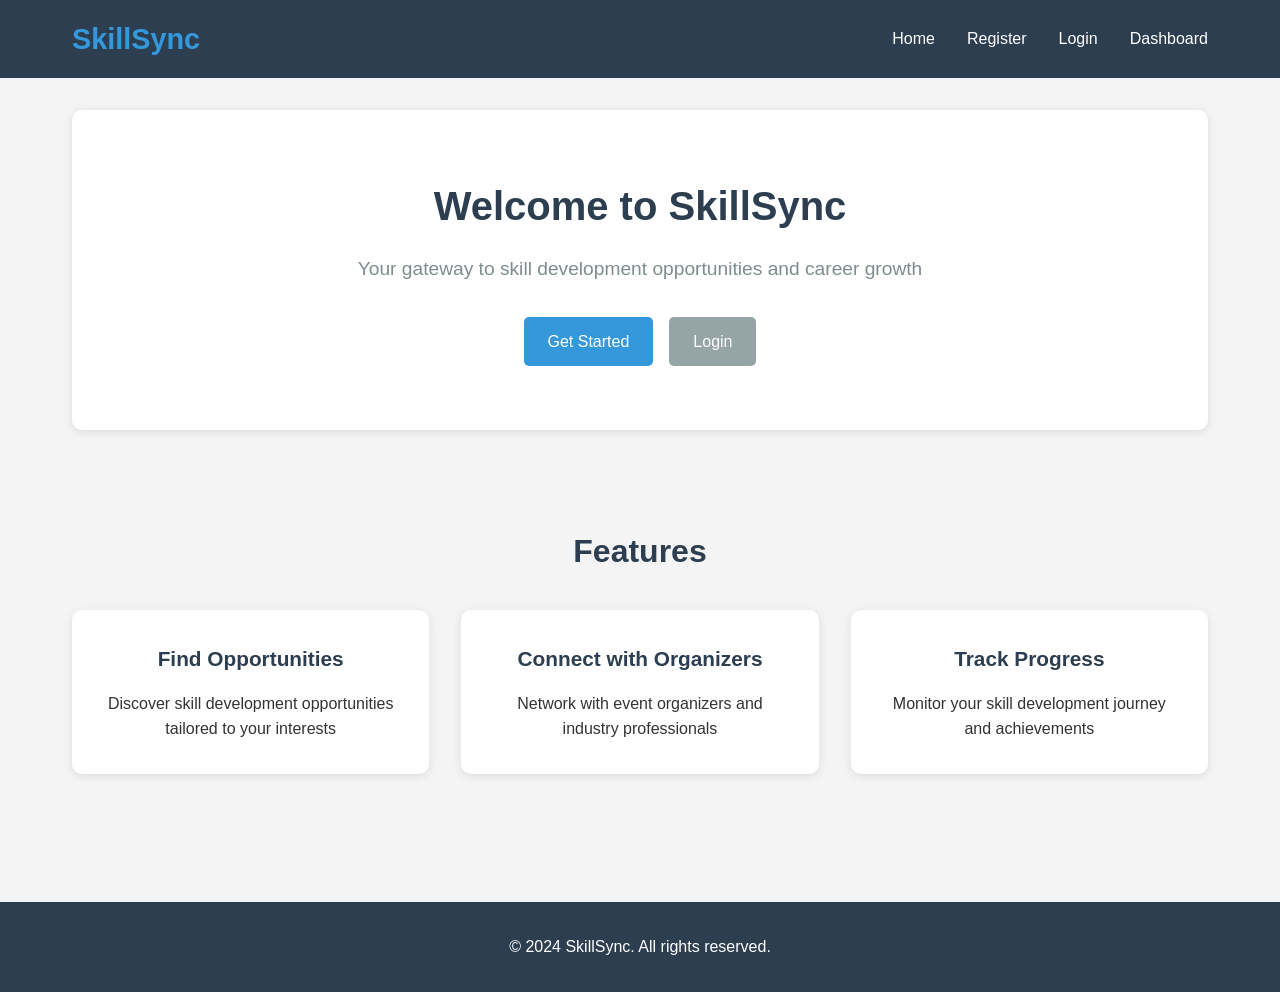
==== webapp/index.html @ 84f4e048 "Initialize SkillSync project with basic models, servlets, and web resources Co-authored-by: rahman24" ====
<!DOCTYPE html>
<html lang="en">
<head>
    <meta charset="UTF-8">
    <meta name="viewport" content="width=device-width, initial-scale=1.0">
    <title>SkillSync - Student Skill & Opportunity Hub</title>
    <link rel="stylesheet" href="css/style.css">
</head>
<body>
    <header>
        <nav>
            <div class="logo">
                <h1>SkillSync</h1>
            </div>
            <ul class="nav-links">
                <li><a href="index.html">Home</a></li>
                <li><a href="student_registration.html">Register</a></li>
                <li><a href="login">Login</a></li>
                <li><a href="organizer_dashboard.html">Dashboard</a></li>
            </ul>
        </nav>
    </header>

    <main>
        <section class="hero">
            <h2>Welcome to SkillSync</h2>
            <p>Your gateway to skill development opportunities and career growth</p>
            <div class="cta-buttons">
                <a href="student_registration.html" class="btn btn-primary">Get Started</a>
                <a href="login" class="btn btn-secondary">Login</a>
            </div>
        </section>

        <section class="features">
            <h3>Features</h3>
            <div class="feature-grid">
                <div class="feature-card">
                    <h4>Find Opportunities</h4>
                    <p>Discover skill development opportunities tailored to your interests</p>
                </div>
                <div class="feature-card">
                    <h4>Connect with Organizers</h4>
                    <p>Network with event organizers and industry professionals</p>
                </div>
                <div class="feature-card">
                    <h4>Track Progress</h4>
                    <p>Monitor your skill development journey and achievements</p>
                </div>
            </div>
        </section>
    </main>

    <footer>
        <p>&copy; 2024 SkillSync. All rights reserved.</p>
    </footer>
</body>
</html>
---- webapp/css/style.css ----
/* SkillSync Application Styles */

/* Global Styles */
* {
    margin: 0;
    padding: 0;
    box-sizing: border-box;
}

body {
    font-family: 'Arial', sans-serif;
    line-height: 1.6;
    color: #333;
    background-color: #f4f4f4;
}

/* Header Styles */
header {
    background-color: #2c3e50;
    color: white;
    padding: 1rem 0;
    position: sticky;
    top: 0;
    z-index: 100;
}

nav {
    display: flex;
    justify-content: space-between;
    align-items: center;
    max-width: 1200px;
    margin: 0 auto;
    padding: 0 2rem;
}

.logo h1 {
    font-size: 1.8rem;
    color: #3498db;
}

.nav-links {
    display: flex;
    list-style: none;
    gap: 2rem;
}

.nav-links a {
    color: white;
    text-decoration: none;
    transition: color 0.3s ease;
}

.nav-links a:hover {
    color: #3498db;
}

/* Main Content Styles */
main {
    max-width: 1200px;
    margin: 0 auto;
    padding: 2rem;
}

/* Button Styles */
.btn {
    display: inline-block;
    padding: 0.75rem 1.5rem;
    text-decoration: none;
    border: none;
    border-radius: 5px;
    cursor: pointer;
    transition: background-color 0.3s ease;
    font-size: 1rem;
}

.btn-primary {
    background-color: #3498db;
    color: white;
}

.btn-primary:hover {
    background-color: #2980b9;
}

.btn-secondary {
    background-color: #95a5a6;
    color: white;
}

.btn-secondary:hover {
    background-color: #7f8c8d;
}

/* Hero Section */
.hero {
    text-align: center;
    padding: 4rem 0;
    background-color: white;
    border-radius: 10px;
    margin-bottom: 3rem;
    box-shadow: 0 2px 10px rgba(0,0,0,0.1);
}

.hero h2 {
    font-size: 2.5rem;
    margin-bottom: 1rem;
    color: #2c3e50;
}

.hero p {
    font-size: 1.2rem;
    margin-bottom: 2rem;
    color: #7f8c8d;
}

.cta-buttons {
    display: flex;
    gap: 1rem;
    justify-content: center;
    flex-wrap: wrap;
}

/* Features Section */
.features {
    padding: 3rem 0;
}

.features h3 {
    text-align: center;
    font-size: 2rem;
    margin-bottom: 2rem;
    color: #2c3e50;
}

.feature-grid {
    display: grid;
    grid-template-columns: repeat(auto-fit, minmax(300px, 1fr));
    gap: 2rem;
}

.feature-card {
    background-color: white;
    padding: 2rem;
    border-radius: 10px;
    box-shadow: 0 2px 10px rgba(0,0,0,0.1);
    text-align: center;
}

.feature-card h4 {
    font-size: 1.3rem;
    margin-bottom: 1rem;
    color: #2c3e50;
}

/* Form Styles */
.registration-form {
    background-color: white;
    padding: 3rem;
    border-radius: 10px;
    box-shadow: 0 2px 10px rgba(0,0,0,0.1);
    max-width: 600px;
    margin: 0 auto;
}

.registration-form h2 {
    text-align: center;
    margin-bottom: 2rem;
    color: #2c3e50;
}

.form-group {
    margin-bottom: 1.5rem;
}

.form-group label {
    display: block;
    margin-bottom: 0.5rem;
    font-weight: bold;
    color: #2c3e50;
}

.form-group input,
.form-group textarea {
    width: 100%;
    padding: 0.75rem;
    border: 1px solid #ddd;
    border-radius: 5px;
    font-size: 1rem;
}

.form-group input:focus,
.form-group textarea:focus {
    outline: none;
    border-color: #3498db;
}

/* Dashboard Styles */
.dashboard {
    background-color: white;
    padding: 3rem;
    border-radius: 10px;
    box-shadow: 0 2px 10px rgba(0,0,0,0.1);
}

.dashboard h2 {
    margin-bottom: 2rem;
    color: #2c3e50;
}

.dashboard-stats {
    display: grid;
    grid-template-columns: repeat(auto-fit, minmax(200px, 1fr));
    gap: 1.5rem;
    margin-bottom: 3rem;
}

.stat-card {
    background-color: #f8f9fa;
    padding: 1.5rem;
    border-radius: 8px;
    text-align: center;
    border-left: 4px solid #3498db;
}

.stat-card h3 {
    color: #7f8c8d;
    font-size: 0.9rem;
    margin-bottom: 0.5rem;
}

.stat-number {
    font-size: 2rem;
    font-weight: bold;
    color: #2c3e50;
}

.dashboard-actions {
    margin-bottom: 3rem;
}

.dashboard-actions h3 {
    margin-bottom: 1rem;
    color: #2c3e50;
}

.action-buttons {
    display: flex;
    gap: 1rem;
    flex-wrap: wrap;
}

.recent-events,
.participant-management {
    margin-bottom: 2rem;
}

.recent-events h3,
.participant-management h3 {
    margin-bottom: 1rem;
    color: #2c3e50;
}

.events-list,
.participants-list {
    background-color: #f8f9fa;
    padding: 1rem;
    border-radius: 5px;
    border: 1px solid #e9ecef;
}

/* Footer Styles */
footer {
    background-color: #2c3e50;
    color: white;
    text-align: center;
    padding: 2rem 0;
    margin-top: 3rem;
}

/* Responsive Design */
@media (max-width: 768px) {
    nav {
        flex-direction: column;
        gap: 1rem;
    }
    
    .nav-links {
        gap: 1rem;
    }
    
    .hero h2 {
        font-size: 2rem;
    }
    
    .cta-buttons {
        flex-direction: column;
        align-items: center;
    }
    
    .registration-form {
        margin: 0 1rem;
        padding: 2rem;
    }
    
    .dashboard {
        margin: 0 1rem;
        padding: 2rem;
    }
    
    .action-buttons {
        flex-direction: column;
    }
}
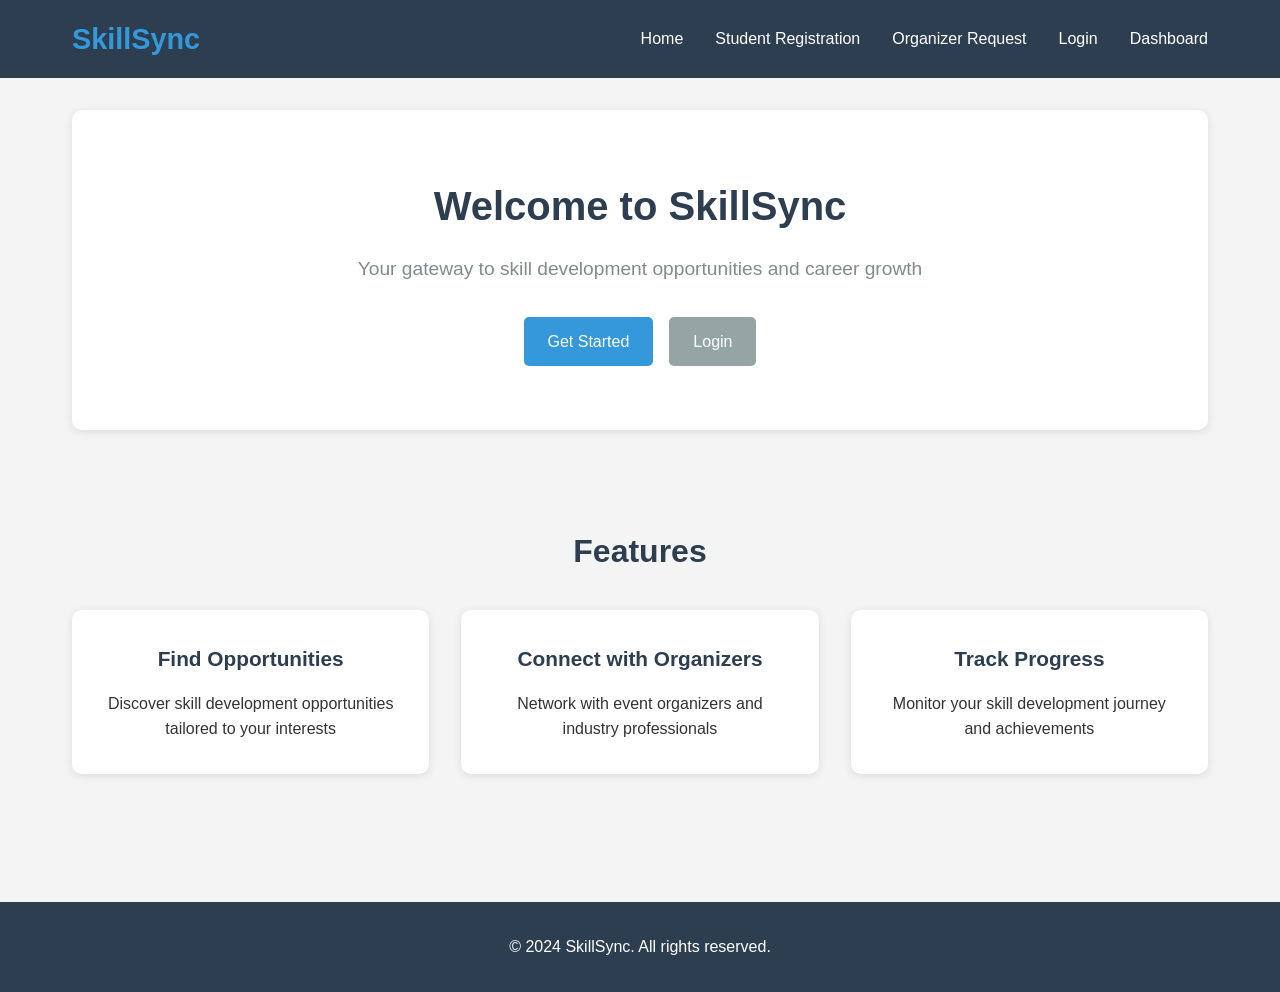
==== commit 8010d158: "Add student and organizer registration pages with enhanced forms Co-authored-by: rahman241-15-359 <r" ====
--- a/webapp/index.html
+++ b/webapp/index.html
@@ -14,7 +14,8 @@
             </div>
             <ul class="nav-links">
                 <li><a href="index.html">Home</a></li>
-                <li><a href="student_registration.html">Register</a></li>
+                <li><a href="student_registration.html">Student Registration</a></li>
+                <li><a href="organizer_request.html">Organizer Request</a></li>
                 <li><a href="login">Login</a></li>
                 <li><a href="organizer_dashboard.html">Dashboard</a></li>
             </ul>
--- a/webapp/css/style.css
+++ b/webapp/css/style.css
@@ -71,6 +71,7 @@
     cursor: pointer;
     transition: background-color 0.3s ease;
     font-size: 1rem;
+    font-weight: 500;
 }
 
 .btn-primary {
@@ -152,20 +153,61 @@
     color: #2c3e50;
 }
 
-/* Form Styles */
+/* Form Container */
+.form-container {
+    display: flex;
+    justify-content: center;
+    padding: 1rem 0;
+}
+
+/* Enhanced Form Styles */
 .registration-form {
     background-color: white;
     padding: 3rem;
     border-radius: 10px;
     box-shadow: 0 2px 10px rgba(0,0,0,0.1);
-    max-width: 600px;
-    margin: 0 auto;
+    max-width: 800px;
+    width: 100%;
 }
 
 .registration-form h2 {
     text-align: center;
-    margin-bottom: 2rem;
-    color: #2c3e50;
+    margin-bottom: 1rem;
+    color: #2c3e50;
+    font-size: 2rem;
+}
+
+.form-description {
+    text-align: center;
+    margin-bottom: 2rem;
+    color: #7f8c8d;
+    font-size: 1.1rem;
+}
+
+/* Fieldset Styles */
+fieldset {
+    border: 2px solid #e9ecef;
+    border-radius: 8px;
+    padding: 1.5rem;
+    margin-bottom: 2rem;
+    background-color: #f8f9fa;
+}
+
+fieldset legend {
+    background-color: white;
+    padding: 0.5rem 1rem;
+    border: 2px solid #3498db;
+    border-radius: 5px;
+    color: #2c3e50;
+    font-weight: bold;
+    font-size: 1.1rem;
+}
+
+/* Form Row for Side-by-Side Fields */
+.form-row {
+    display: grid;
+    grid-template-columns: 1fr 1fr;
+    gap: 1rem;
 }
 
 .form-group {
@@ -179,19 +221,112 @@
     color: #2c3e50;
 }
 
+.required {
+    color: #e74c3c;
+}
+
 .form-group input,
-.form-group textarea {
+.form-group textarea,
+.form-group select {
     width: 100%;
     padding: 0.75rem;
     border: 1px solid #ddd;
     border-radius: 5px;
     font-size: 1rem;
+    transition: border-color 0.3s ease;
 }
 
 .form-group input:focus,
-.form-group textarea:focus {
+.form-group textarea:focus,
+.form-group select:focus {
     outline: none;
     border-color: #3498db;
+    box-shadow: 0 0 5px rgba(52, 152, 219, 0.3);
+}
+
+.form-group textarea {
+    resize: vertical;
+    min-height: 100px;
+}
+
+/* Help Text */
+.help-text {
+    display: block;
+    margin-top: 0.25rem;
+    font-size: 0.85rem;
+    color: #6c757d;
+    font-style: italic;
+}
+
+.section-description {
+    margin-bottom: 1rem;
+    color: #6c757d;
+    font-size: 0.95rem;
+}
+
+/* Checkbox Styles */
+.checkbox-group {
+    display: grid;
+    grid-template-columns: repeat(auto-fit, minmax(200px, 1fr));
+    gap: 0.75rem;
+}
+
+.checkbox-item {
+    display: flex;
+    align-items: center;
+    gap: 0.5rem;
+}
+
+.checkbox-item input[type="checkbox"] {
+    width: auto;
+    margin: 0;
+    transform: scale(1.2);
+}
+
+.checkbox-item label {
+    margin: 0;
+    font-weight: normal;
+    cursor: pointer;
+}
+
+/* Error Message Styles */
+.error-message {
+    color: #e74c3c;
+    font-size: 0.85rem;
+    margin-top: 0.25rem;
+    min-height: 1rem;
+}
+
+/* Form Actions */
+.form-actions {
+    display: flex;
+    justify-content: space-between;
+    align-items: center;
+    gap: 1rem;
+    margin-top: 2rem;
+    padding-top: 2rem;
+    border-top: 2px solid #e9ecef;
+}
+
+.form-footer {
+    text-align: center;
+    margin-top: 2rem;
+    padding-top: 2rem;
+    border-top: 1px solid #e9ecef;
+}
+
+.form-footer p {
+    margin-bottom: 0.5rem;
+    color: #6c757d;
+}
+
+.form-footer a {
+    color: #3498db;
+    text-decoration: none;
+}
+
+.form-footer a:hover {
+    text-decoration: underline;
 }
 
 /* Dashboard Styles */
@@ -286,6 +421,8 @@
     
     .nav-links {
         gap: 1rem;
+        flex-wrap: wrap;
+        justify-content: center;
     }
     
     .hero h2 {
@@ -310,4 +447,39 @@
     .action-buttons {
         flex-direction: column;
     }
+    
+    .form-row {
+        grid-template-columns: 1fr;
+    }
+    
+    .checkbox-group {
+        grid-template-columns: 1fr;
+    }
+    
+    .form-actions {
+        flex-direction: column;
+        align-items: stretch;
+    }
+    
+    .form-actions .btn {
+        text-align: center;
+    }
+}
+
+@media (max-width: 480px) {
+    .registration-form {
+        padding: 1.5rem;
+    }
+    
+    fieldset {
+        padding: 1rem;
+    }
+    
+    .registration-form h2 {
+        font-size: 1.5rem;
+    }
+    
+    .form-description {
+        font-size: 1rem;
+    }
 }
